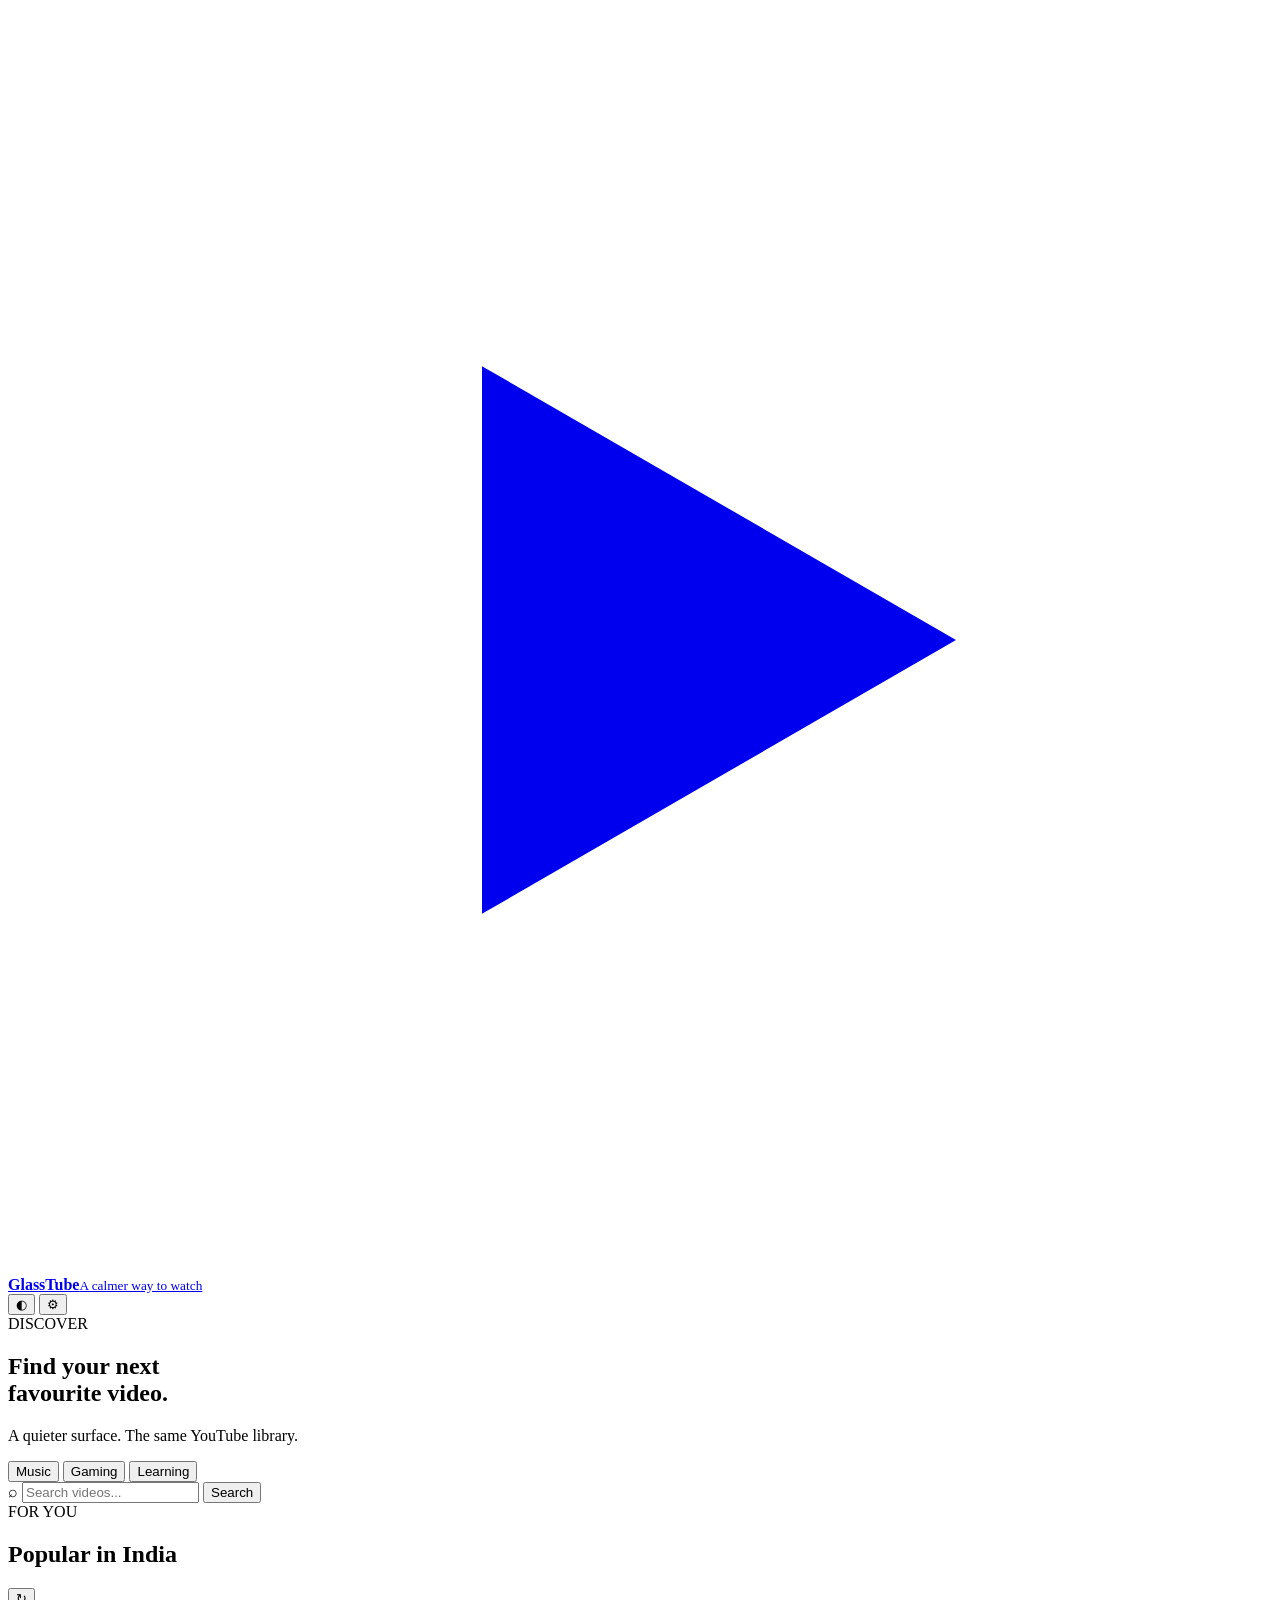
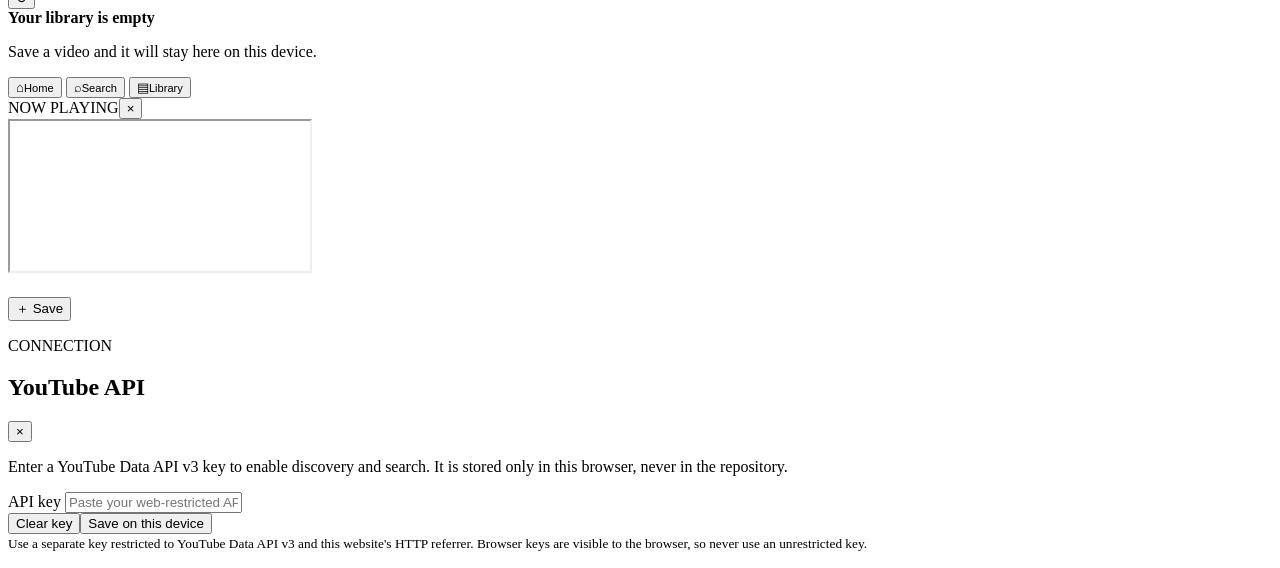
==== index.html @ 29c4910a "Fix GitHub Pages root publishing: add index.html" ====
<!doctype html>
<html lang="en">
<head>
  <meta charset="utf-8">
  <meta name="viewport" content="width=device-width, initial-scale=1">
  <meta name="theme-color" content="#071719">
  <meta name="description" content="GlassTube, a calmer way to watch.">
  <title>GlassTube</title>
  <link rel="preconnect" href="https://fonts.googleapis.com">
  <link rel="preconnect" href="https://fonts.gstatic.com" crossorigin>
  <link href="https://fonts.googleapis.com/css2?family=DM+Sans:wght@400;500;600;700;800&display=swap" rel="stylesheet">
  <link rel="stylesheet" href="./styles.css">
</head>
<body>
  <div class="ambient ambient-a"></div><div class="ambient ambient-b"></div>
  <header class="topbar">
    <a class="brand" href="#" aria-label="GlassTube home">
      <span class="brand-mark"><svg viewBox="0 0 24 24" aria-hidden="true"><path d="M9 6.8v10.4L18 12 9 6.8Z" fill="currentColor"/></svg></span>
      <span><strong>GlassTube</strong><small>A calmer way to watch</small></span>
    </a>
    <div class="top-actions">
      <button class="icon-button" id="themeToggle" aria-label="Toggle appearance" title="Toggle appearance">◐</button>
      <button class="icon-button" id="settingsButton" aria-label="API settings" title="YouTube API settings">⚙</button>
    </div>
  </header>

  <main class="shell">
    <section class="intro">
      <div class="eyebrow">DISCOVER</div>
      <h1>Find your next<br>favourite video.</h1>
      <p>A quieter surface. The same YouTube library.</p>
      <div class="quick-topics">
        <button class="topic" data-query="music">Music</button>
        <button class="topic" data-query="gaming">Gaming</button>
        <button class="topic" data-query="learning">Learning</button>
      </div>
    </section>

    <section id="searchPanel" class="search-panel glass hidden">
      <form id="searchForm">
        <span class="search-symbol">⌕</span>
        <input id="searchInput" type="search" placeholder="Search videos..." autocomplete="off" aria-label="Search videos">
        <button class="search-submit" type="submit">Search</button>
      </form>
    </section>

    <div class="section-heading">
      <div><span class="eyebrow" id="sectionEyebrow">FOR YOU</span><h2 id="sectionTitle">Popular in India</h2></div>
      <button class="icon-button small" id="refreshButton" title="Refresh videos" aria-label="Refresh videos">↻</button>
    </div>

    <div id="status" class="notice glass hidden"></div>
    <div id="videoGrid" class="video-grid" aria-live="polite"></div>
    <div id="emptyLibrary" class="notice glass hidden">
      <strong>Your library is empty</strong>
      <p>Save a video and it will stay here on this device.</p>
    </div>
  </main>

  <nav class="dock glass" aria-label="Main navigation">
    <button class="dock-item active" data-page="home"><span>⌂</span><small>Home</small></button>
    <button class="dock-item" data-page="search"><span>⌕</span><small>Search</small></button>
    <button class="dock-item" data-page="library"><span>▤</span><small>Library</small></button>
  </nav>

  <div class="overlay hidden" id="playerOverlay" role="dialog" aria-modal="true" aria-label="Video player">
    <div class="player-sheet glass">
      <div class="sheet-top"><span class="eyebrow">NOW PLAYING</span><button class="icon-button" id="closePlayer" aria-label="Close player">×</button></div>
      <div class="player-frame"><iframe id="playerFrame" title="YouTube video player" allow="accelerometer; autoplay; clipboard-write; encrypted-media; gyroscope; picture-in-picture; web-share" allowfullscreen referrerpolicy="strict-origin-when-cross-origin"></iframe></div>
      <div class="player-meta"><div><h2 id="playerTitle"></h2><p id="playerChannel"></p></div><button class="save-button" id="playerSave">＋ Save</button></div>
      <p class="player-description" id="playerDescription"></p>
    </div>
  </div>

  <div class="overlay hidden" id="settingsOverlay" role="dialog" aria-modal="true" aria-labelledby="settingsTitle">
    <div class="settings-sheet glass">
      <div class="sheet-top"><div><span class="eyebrow">CONNECTION</span><h2 id="settingsTitle">YouTube API</h2></div><button class="icon-button" id="closeSettings" aria-label="Close settings">×</button></div>
      <p>Enter a YouTube Data API v3 key to enable discovery and search. It is stored only in this browser, never in the repository.</p>
      <label class="field-label" for="apiKeyInput">API key</label>
      <input id="apiKeyInput" class="key-input" type="password" placeholder="Paste your web-restricted API key" autocomplete="off">
      <div class="settings-actions"><button class="text-button" id="clearKey">Clear key</button><button class="primary-button" id="saveKey">Save on this device</button></div>
      <small class="security-note">Use a separate key restricted to YouTube Data API v3 and this website's HTTP referrer. Browser keys are visible to the browser, so never use an unrestricted key.</small>
      <p id="settingsStatus" class="settings-status" role="status"></p>
    </div>
  </div>

  <script src="./app.js"></script>
</body>
</html>
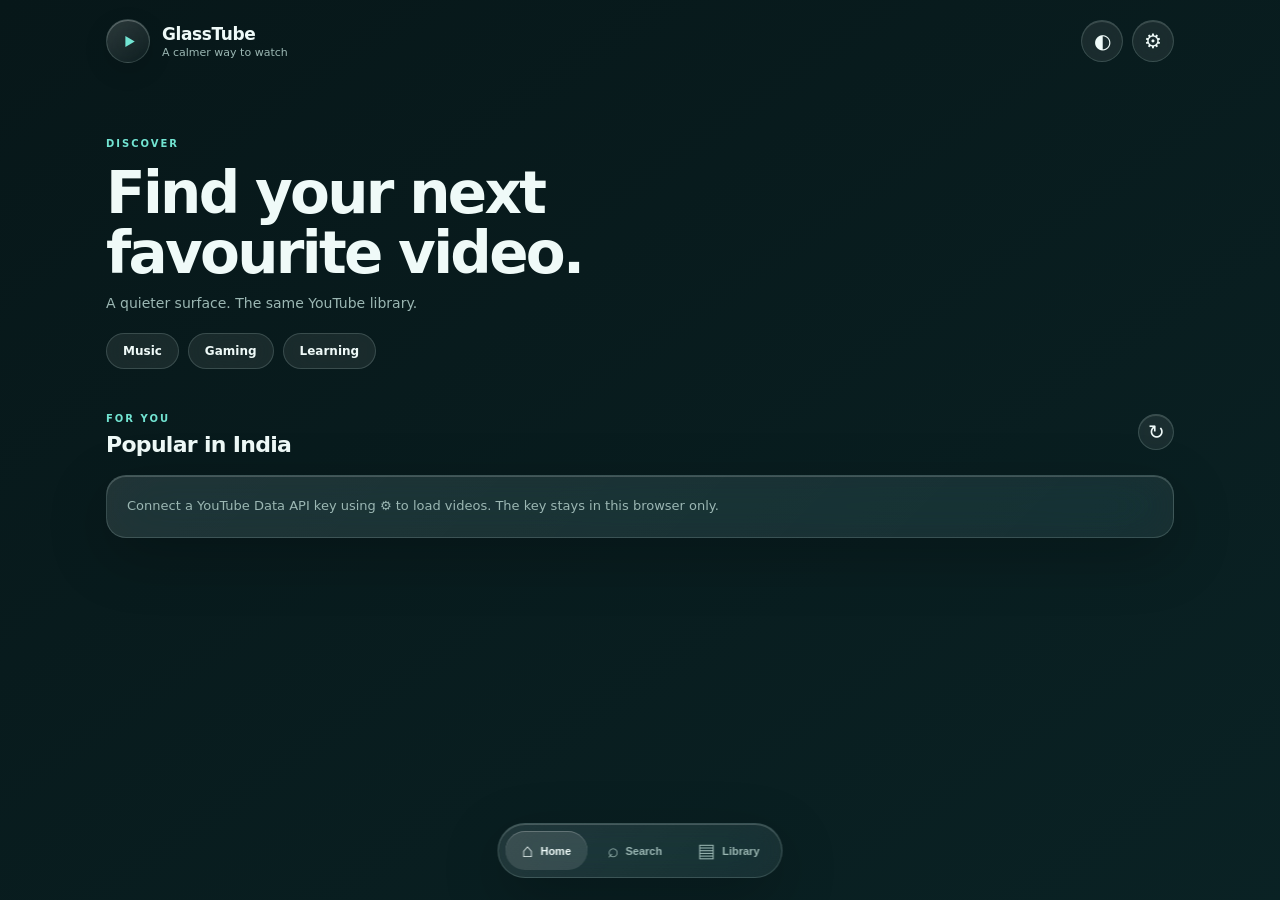
==== commit 84117b49: "Fix GitHub Pages root routing to GlassTube web app" ====
--- a/index.html
+++ b/index.html
@@ -3,87 +3,13 @@
 <head>
   <meta charset="utf-8">
   <meta name="viewport" content="width=device-width, initial-scale=1">
-  <meta name="theme-color" content="#071719">
-  <meta name="description" content="GlassTube, a calmer way to watch.">
-  <title>GlassTube</title>
-  <link rel="preconnect" href="https://fonts.googleapis.com">
-  <link rel="preconnect" href="https://fonts.gstatic.com" crossorigin>
-  <link href="https://fonts.googleapis.com/css2?family=DM+Sans:wght@400;500;600;700;800&display=swap" rel="stylesheet">
-  <link rel="stylesheet" href="./styles.css">
+  <meta http-equiv="refresh" content="0;url=./web/">
+  <title>Opening GlassTube…</title>
+  <script>window.location.replace(new URL("./web/", window.location.href).toString());</script>
+  <style>
+    :root{color-scheme:dark}body{margin:0;min-height:100vh;display:grid;place-items:center;background:#071719;color:#e8f5f2;font:16px system-ui,sans-serif}
+    main{padding:28px;text-align:center}a{color:#75d9c8}
+  </style>
 </head>
-<body>
-  <div class="ambient ambient-a"></div><div class="ambient ambient-b"></div>
-  <header class="topbar">
-    <a class="brand" href="#" aria-label="GlassTube home">
-      <span class="brand-mark"><svg viewBox="0 0 24 24" aria-hidden="true"><path d="M9 6.8v10.4L18 12 9 6.8Z" fill="currentColor"/></svg></span>
-      <span><strong>GlassTube</strong><small>A calmer way to watch</small></span>
-    </a>
-    <div class="top-actions">
-      <button class="icon-button" id="themeToggle" aria-label="Toggle appearance" title="Toggle appearance">◐</button>
-      <button class="icon-button" id="settingsButton" aria-label="API settings" title="YouTube API settings">⚙</button>
-    </div>
-  </header>
-
-  <main class="shell">
-    <section class="intro">
-      <div class="eyebrow">DISCOVER</div>
-      <h1>Find your next<br>favourite video.</h1>
-      <p>A quieter surface. The same YouTube library.</p>
-      <div class="quick-topics">
-        <button class="topic" data-query="music">Music</button>
-        <button class="topic" data-query="gaming">Gaming</button>
-        <button class="topic" data-query="learning">Learning</button>
-      </div>
-    </section>
-
-    <section id="searchPanel" class="search-panel glass hidden">
-      <form id="searchForm">
-        <span class="search-symbol">⌕</span>
-        <input id="searchInput" type="search" placeholder="Search videos..." autocomplete="off" aria-label="Search videos">
-        <button class="search-submit" type="submit">Search</button>
-      </form>
-    </section>
-
-    <div class="section-heading">
-      <div><span class="eyebrow" id="sectionEyebrow">FOR YOU</span><h2 id="sectionTitle">Popular in India</h2></div>
-      <button class="icon-button small" id="refreshButton" title="Refresh videos" aria-label="Refresh videos">↻</button>
-    </div>
-
-    <div id="status" class="notice glass hidden"></div>
-    <div id="videoGrid" class="video-grid" aria-live="polite"></div>
-    <div id="emptyLibrary" class="notice glass hidden">
-      <strong>Your library is empty</strong>
-      <p>Save a video and it will stay here on this device.</p>
-    </div>
-  </main>
-
-  <nav class="dock glass" aria-label="Main navigation">
-    <button class="dock-item active" data-page="home"><span>⌂</span><small>Home</small></button>
-    <button class="dock-item" data-page="search"><span>⌕</span><small>Search</small></button>
-    <button class="dock-item" data-page="library"><span>▤</span><small>Library</small></button>
-  </nav>
-
-  <div class="overlay hidden" id="playerOverlay" role="dialog" aria-modal="true" aria-label="Video player">
-    <div class="player-sheet glass">
-      <div class="sheet-top"><span class="eyebrow">NOW PLAYING</span><button class="icon-button" id="closePlayer" aria-label="Close player">×</button></div>
-      <div class="player-frame"><iframe id="playerFrame" title="YouTube video player" allow="accelerometer; autoplay; clipboard-write; encrypted-media; gyroscope; picture-in-picture; web-share" allowfullscreen referrerpolicy="strict-origin-when-cross-origin"></iframe></div>
-      <div class="player-meta"><div><h2 id="playerTitle"></h2><p id="playerChannel"></p></div><button class="save-button" id="playerSave">＋ Save</button></div>
-      <p class="player-description" id="playerDescription"></p>
-    </div>
-  </div>
-
-  <div class="overlay hidden" id="settingsOverlay" role="dialog" aria-modal="true" aria-labelledby="settingsTitle">
-    <div class="settings-sheet glass">
-      <div class="sheet-top"><div><span class="eyebrow">CONNECTION</span><h2 id="settingsTitle">YouTube API</h2></div><button class="icon-button" id="closeSettings" aria-label="Close settings">×</button></div>
-      <p>Enter a YouTube Data API v3 key to enable discovery and search. It is stored only in this browser, never in the repository.</p>
-      <label class="field-label" for="apiKeyInput">API key</label>
-      <input id="apiKeyInput" class="key-input" type="password" placeholder="Paste your web-restricted API key" autocomplete="off">
-      <div class="settings-actions"><button class="text-button" id="clearKey">Clear key</button><button class="primary-button" id="saveKey">Save on this device</button></div>
-      <small class="security-note">Use a separate key restricted to YouTube Data API v3 and this website's HTTP referrer. Browser keys are visible to the browser, so never use an unrestricted key.</small>
-      <p id="settingsStatus" class="settings-status" role="status"></p>
-    </div>
-  </div>
-
-  <script src="./app.js"></script>
-</body>
-</html>+<body><main><p>Opening GlassTube…</p><a href="./web/">Continue to GlassTube</a></main></body>
+</html>
